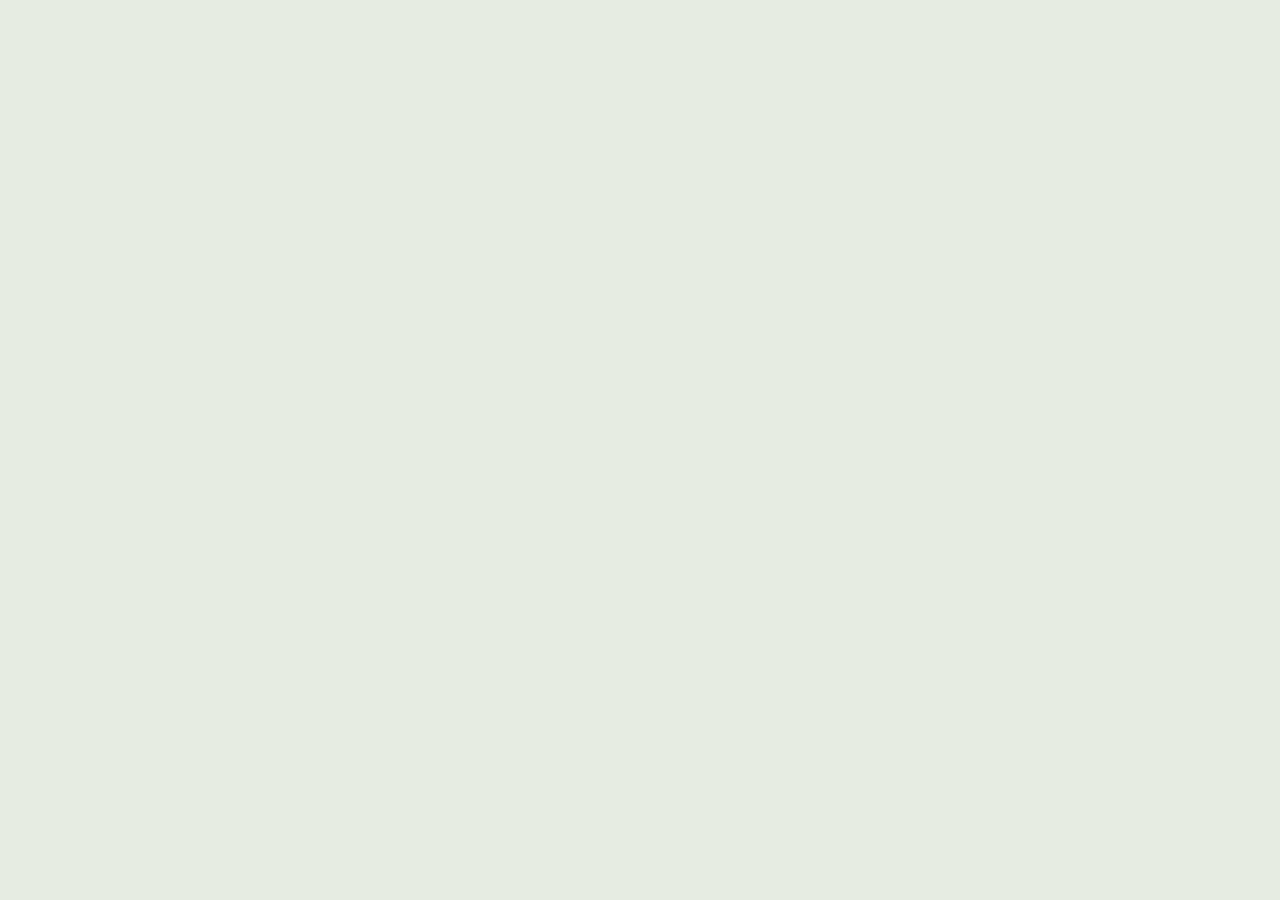
==== about.html @ 566ceb41 "made home page the index.html" ====
<!DOCTYPE html>
<html>
<head>
    <meta charset="UTF-8">
    <title>Education</title>
    <meta name="viewport" content="width=device-width, initial-scale=1.0">
    <link href="styles/style.css" rel="stylesheet">
    <link href="https://fonts.googleapis.com/css2?family=Roboto+Mono:wght@200&display=swap" rel="stylesheet">
</head>
<body>
<div class="main">
        <p class="ty">1 <span>< !DOCTYPE html ></span></p>
        <p class="ty">2 <span>< html ></span></p>
        <p class="ty">3 <span class="ind">< head ></span></p>
        <p class="ty">4 <span class="int">< title >Education< /title ></span></p>
        <p class="ty">5 <span class="int">< link href="https://fonts.googleapis.com/css2?family=Roboto+Mono:wght@200&display=swap" rel="stylesheet" ></span></p>
        <p class="ty">6 <span class="ind">< /head ></span></p>
        <p class="ty">7 <span></span></p>
        <p class="ty">8 <span class="ind">< body ></span></p>
        <p class="ty">9 <span class="int">< a href="index.html"><a style="color:black;" id="go-home" href="index.html"><span class="mainbut">Home Page</span></a>< /a > <span style="color:darkslategrey;">< ! --Cick me for the home page-- ></span></span></p>
        <p class="ty">10 <span class="intt"></span>< p >By: <span style="color: red;">Abdel</span>, <span style="color: green;">Eric</span>, & <span style="color: blue;">Justin</span>< /p ></span></p>
        <p class="ty">11 <span class="indd">< /body ></span></p>
        <p class="ty">12 <span>< /html ></span></p>        
    </div>
  </body>
</html
---- styles/style.css ----
body {
    background: #e7ebe1;
    display: flex;
}
/* FINISHED INDEX ANIMATION */

.main {
    font-family: 'Roboto Mono', monospace;
    justify-content: center;
    font-size: 1.3vw;
}

.ty {
    overflow: hidden;
    white-space: nowrap;
    width:0%;
    margin-top: 5px;
}

.ty:nth-child(1){
    animation: type 2.5s steps(30, end);
    animation-delay: 1s;
    animation-fill-mode: forwards;
}

.ty:nth-child(2){
    animation: type 2.5s steps(30, end);
    animation-delay: 1.5s;
    animation-fill-mode: forwards;
}

.ty:nth-child(3){
    animation: type 2.5s steps(30, end);
    animation-delay: 2s;
    animation-fill-mode: forwards;
}

.ty:nth-child(4){
    animation: type 2.5s steps(30, end);
    animation-delay: 2.5s;
    animation-fill-mode: forwards;
}

.ty:nth-child(5){
    animation: type 2.5s steps(30, end);
    animation-delay: 3.5s;
    animation-fill-mode: forwards;
}

.ty:nth-child(6){
    animation: type 2.5s steps(30, end);
    animation-delay: 6s;
    animation-fill-mode: forwards;
}

.ty:nth-child(7){
    animation: type 2.5s steps(30, end);
    animation-delay: 7s;
    animation-fill-mode: forwards;
}

.ty:nth-child(8){
    animation: type 2.5s steps(30, end);
    animation-delay: 8s;
    animation-fill-mode: forwards;
}

.ty:nth-child(9){
    animation: type 2.5s steps(30, end);
    animation-delay: 9s;
    animation-fill-mode: forwards;
}

.ty:nth-child(10){
    animation: type 2.5s steps(30, end);
    animation-delay: 11s;
    animation-fill-mode: forwards;
}

.ty:nth-child(11){
    animation: type 2.5s steps(30, end);
    animation-delay: 12.5s;
    animation-fill-mode: forwards;
}

.ty:nth-child(12){
    animation: type 2.5s steps(30, end);
    animation-delay: 13s;
    animation-fill-mode: forwards;
}

@keyframes type {
    0% {width: 0%}
    100% {width: 100%}

}

.ind {
    margin-left: 110px;
}


.int {
    margin-left: 220px;
}

.intt {
    text-size-adjust: 500px;
    margin-left: 204px;
}

.indd {
    margin-left: 94px;
}

.mainbut:hover{
    background: black;
    color: white;
}
/* FINISHED ABOUT US ANIMATION */
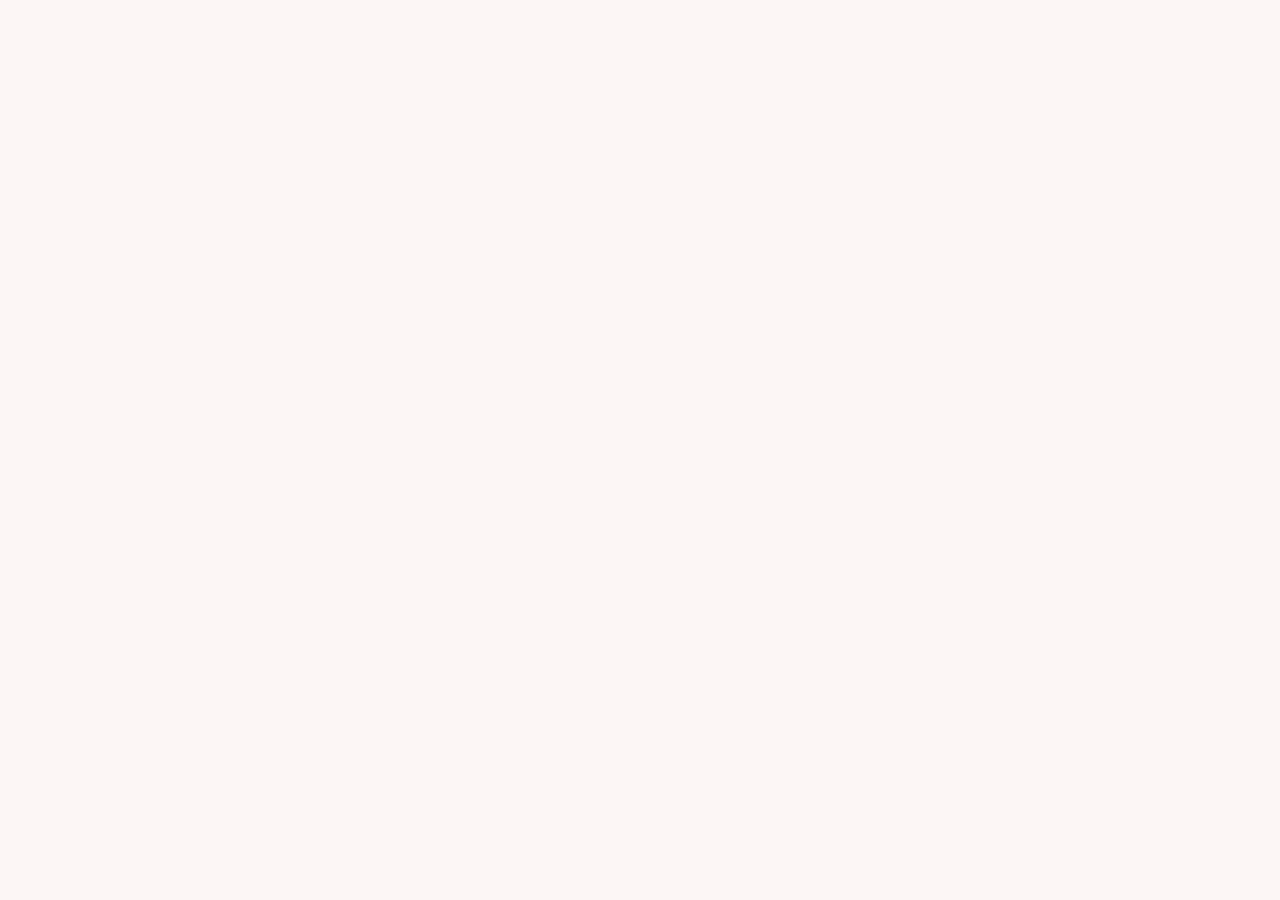
==== commit 752e2d70: "Added logo" ====
--- a/about.html
+++ b/about.html
@@ -8,7 +8,7 @@
     <link href="https://fonts.googleapis.com/css2?family=Roboto+Mono:wght@200&display=swap" rel="stylesheet">
 </head>
 <body>
-<div class="main">
+    <div class="main">
         <p class="ty">1 <span>< !DOCTYPE html ></span></p>
         <p class="ty">2 <span>< html ></span></p>
         <p class="ty">3 <span class="ind">< head ></span></p>
--- a/styles/style.css
+++ b/styles/style.css
@@ -1,13 +1,14 @@
 body {
-    background: #e7ebe1;
+    background: #FCF6F5;
     display: flex;
+    overflow:hidden;
 }
 /* FINISHED INDEX ANIMATION */
 
 .main {
     font-family: 'Roboto Mono', monospace;
     justify-content: center;
-    font-size: 1.3vw;
+    font-size: 1vw;
 }
 
 .ty {
@@ -117,4 +118,12 @@
     background: black;
     color: white;
 }
+
+@media screen and (max-width: 1190px)
+{
+    .main {
+        font-size: 1.1vw;
+    }
+}
+
 /* FINISHED ABOUT US ANIMATION */
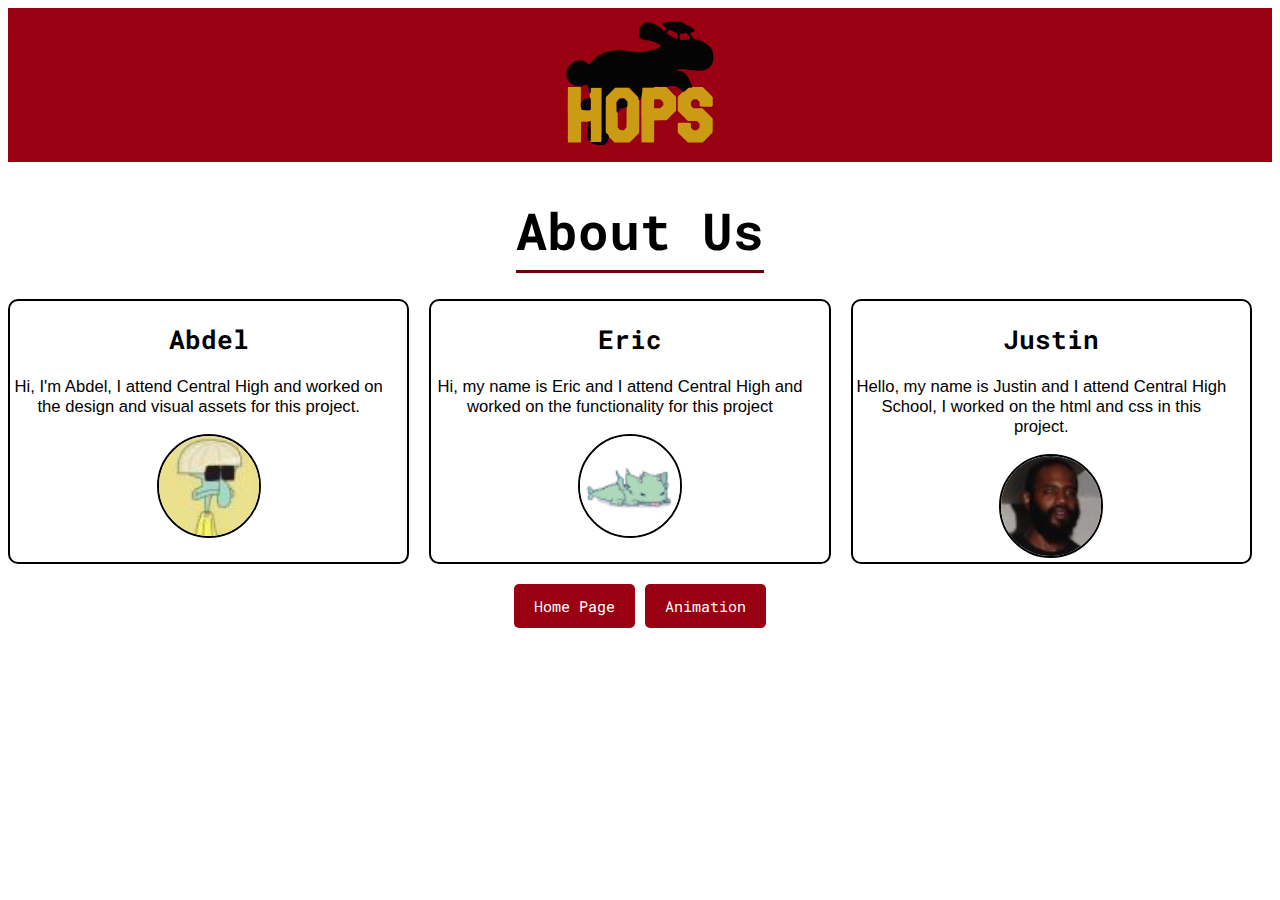
==== commit 44b4ed3a: "project done! (further adjusts may be made)" ====
--- a/about.html
+++ b/about.html
@@ -1,26 +1,41 @@
 <!DOCTYPE html>
 <html>
-<head>
-    <meta charset="UTF-8">
-    <title>Education</title>
-    <meta name="viewport" content="width=device-width, initial-scale=1.0">
-    <link href="styles/style.css" rel="stylesheet">
-    <link href="https://fonts.googleapis.com/css2?family=Roboto+Mono:wght@200&display=swap" rel="stylesheet">
-</head>
-<body>
-    <div class="main">
-        <p class="ty">1 <span>< !DOCTYPE html ></span></p>
-        <p class="ty">2 <span>< html ></span></p>
-        <p class="ty">3 <span class="ind">< head ></span></p>
-        <p class="ty">4 <span class="int">< title >Education< /title ></span></p>
-        <p class="ty">5 <span class="int">< link href="https://fonts.googleapis.com/css2?family=Roboto+Mono:wght@200&display=swap" rel="stylesheet" ></span></p>
-        <p class="ty">6 <span class="ind">< /head ></span></p>
-        <p class="ty">7 <span></span></p>
-        <p class="ty">8 <span class="ind">< body ></span></p>
-        <p class="ty">9 <span class="int">< a href="index.html"><a style="color:black;" id="go-home" href="index.html"><span class="mainbut">Home Page</span></a>< /a > <span style="color:darkslategrey;">< ! --Cick me for the home page-- ></span></span></p>
-        <p class="ty">10 <span class="intt"></span>< p >By: <span style="color: red;">Abdel</span>, <span style="color: green;">Eric</span>, & <span style="color: blue;">Justin</span>< /p ></span></p>
-        <p class="ty">11 <span class="indd">< /body ></span></p>
-        <p class="ty">12 <span>< /html ></span></p>        
-    </div>
-  </body>
-</html+    <head>
+        <meta charset="UTF-8">
+        <title>About Us</title>      
+        <meta name="viewport" content="width=device-width, initial-scale=1.0">
+        <link href="styles/about.css" rel="stylesheet">     
+        <link href="https://fonts.googleapis.com/css2?family=Roboto+Mono:wght@200&display=swap" rel="stylesheet">
+        <link href="https://fonts.googleapis.com/css2?family=Roboto:wght@900&display=swap" rel="stylesheet">
+        <link rel="icon" type="image/x-icon" href="assets/HopsIcon.png">
+    </head>
+    <body>
+        <div class="logobar">
+            <img src="assets/hopslogotitle.svg" alt="Hops Logo" width="150" height="150" class="logo">
+        </div>
+        <div class="header">
+            <h1>About Us</h1>
+        </div>
+        <div class="about">
+            <div id="abdel">
+                <h2>Abdel</h2>
+                <p>Hi, I'm Abdel, I attend Central High and worked on the design and visual assets for this project.</p>
+                <img src="assets/abdel.jpg" alt="abdelpfp" width="100" height="100" class="pfp">
+            </div>
+            <div id="eric">
+                <h2>Eric</h2>
+                <p>Hi, my name is Eric and I attend Central High and worked on the functionality for this project</p>
+                <img src="assets/eric.png" alt="ericpfp" width="100" height="100" class="pfp">
+            </div>
+            <div id="justin">
+                <h2>Justin</h2>
+                <p>Hello, my name is Justin and I attend Central High School, I worked on the html and css in this project.</p>
+                <img src="assets/justin.jpg" alt="justinpfp" width="100" height="100" class="pfp">
+            </div>
+        </div>
+        <div class="menu">
+            <a href="index.html">Home Page</a>
+            <a href="aboutanim.html">Animation</a>
+        </div>         
+    </body>
+</html>--- a/styles/about.css
+++ b/styles/about.css
@@ -0,0 +1,87 @@
+.body,html{
+    font-family: 'Roboto Mono', monospace;
+}
+
+.header {
+    font-size: 2vw;
+    text-align: center;
+    text-decoration: underline 3px solid #6e000c;
+    text-underline-offset: 20px;
+}
+
+.logobar {
+    text-align: center;
+    background: #990011;
+}
+
+.about {
+    display: flex;
+}
+
+.about h2 {
+    font-size: 2vw;
+}
+
+.about p{
+    margin-right: 20px;
+    font-size: 1.3vw;
+    font-family: 'Oxygen', sans-serif;
+}
+
+.pfp {
+    border: 2px solid black;
+    border-radius: 100px;
+}
+
+.menu{
+    text-align: center;
+    margin-top: 20px;
+}
+.menu a{
+    display: inline-block;
+    text-align: center;
+    font-size: 1.2vw;
+    color:white;
+    background:#990011;
+    text-decoration: none;
+    border-radius: 5px;
+    padding:12px 20px;
+    margin-bottom: 20px;
+}
+
+.menu a:hover{
+    transition: .3s ease-in-out;
+    background: #6e000c;
+}
+
+#abdel,#eric,#justin {
+    flex: 1;
+    margin-right: 20px;
+    text-align: center;
+    width: 50%;
+    border: 2px solid black;
+    border-radius: 10px;
+}
+
+@media screen and (max-width: 800px)
+{
+    .header {
+        font-size:3vw;
+        text-underline-offset: 10px;
+        margin-bottom: 30px;
+    }
+    .about h2{
+        font-size:3.5vw;
+    }
+    .about p{
+        margin-left: 20px;
+        font-size: 2.6vw;
+    }
+    .about img{
+        width:60px;
+        height: 60px;;
+    }
+    .menu a{
+        font-size: 3vw;
+    }
+}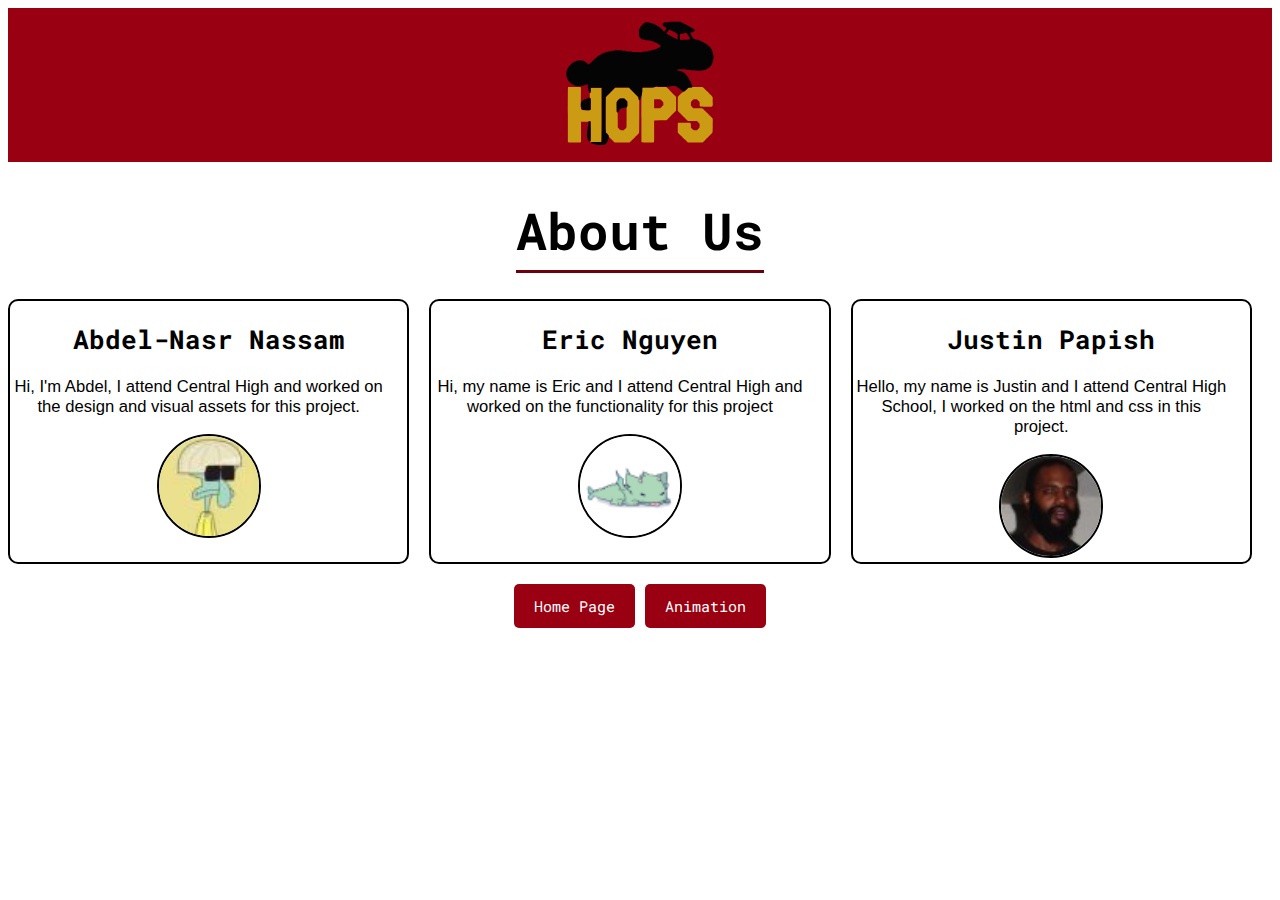
==== commit 35304317: "contact footer added" ====
--- a/about.html
+++ b/about.html
@@ -18,24 +18,24 @@
         </div>
         <div class="about">
             <div id="abdel">
-                <h2>Abdel</h2>
+                <h2>Abdel-Nasr Nassam</h2>
                 <p>Hi, I'm Abdel, I attend Central High and worked on the design and visual assets for this project.</p>
                 <img src="assets/abdel.jpg" alt="abdelpfp" width="100" height="100" class="pfp">
             </div>
             <div id="eric">
-                <h2>Eric</h2>
+                <h2>Eric Nguyen</h2>
                 <p>Hi, my name is Eric and I attend Central High and worked on the functionality for this project</p>
                 <img src="assets/eric.png" alt="ericpfp" width="100" height="100" class="pfp">
             </div>
             <div id="justin">
-                <h2>Justin</h2>
+                <h2>Justin Papish</h2>
                 <p>Hello, my name is Justin and I attend Central High School, I worked on the html and css in this project.</p>
                 <img src="assets/justin.jpg" alt="justinpfp" width="100" height="100" class="pfp">
             </div>
         </div>
         <div class="menu">
             <a href="index.html">Home Page</a>
-            <a href="aboutanim.html">Animation</a>
+            <a href="animation.html">Animation</a>
         </div>         
     </body>
 </html>